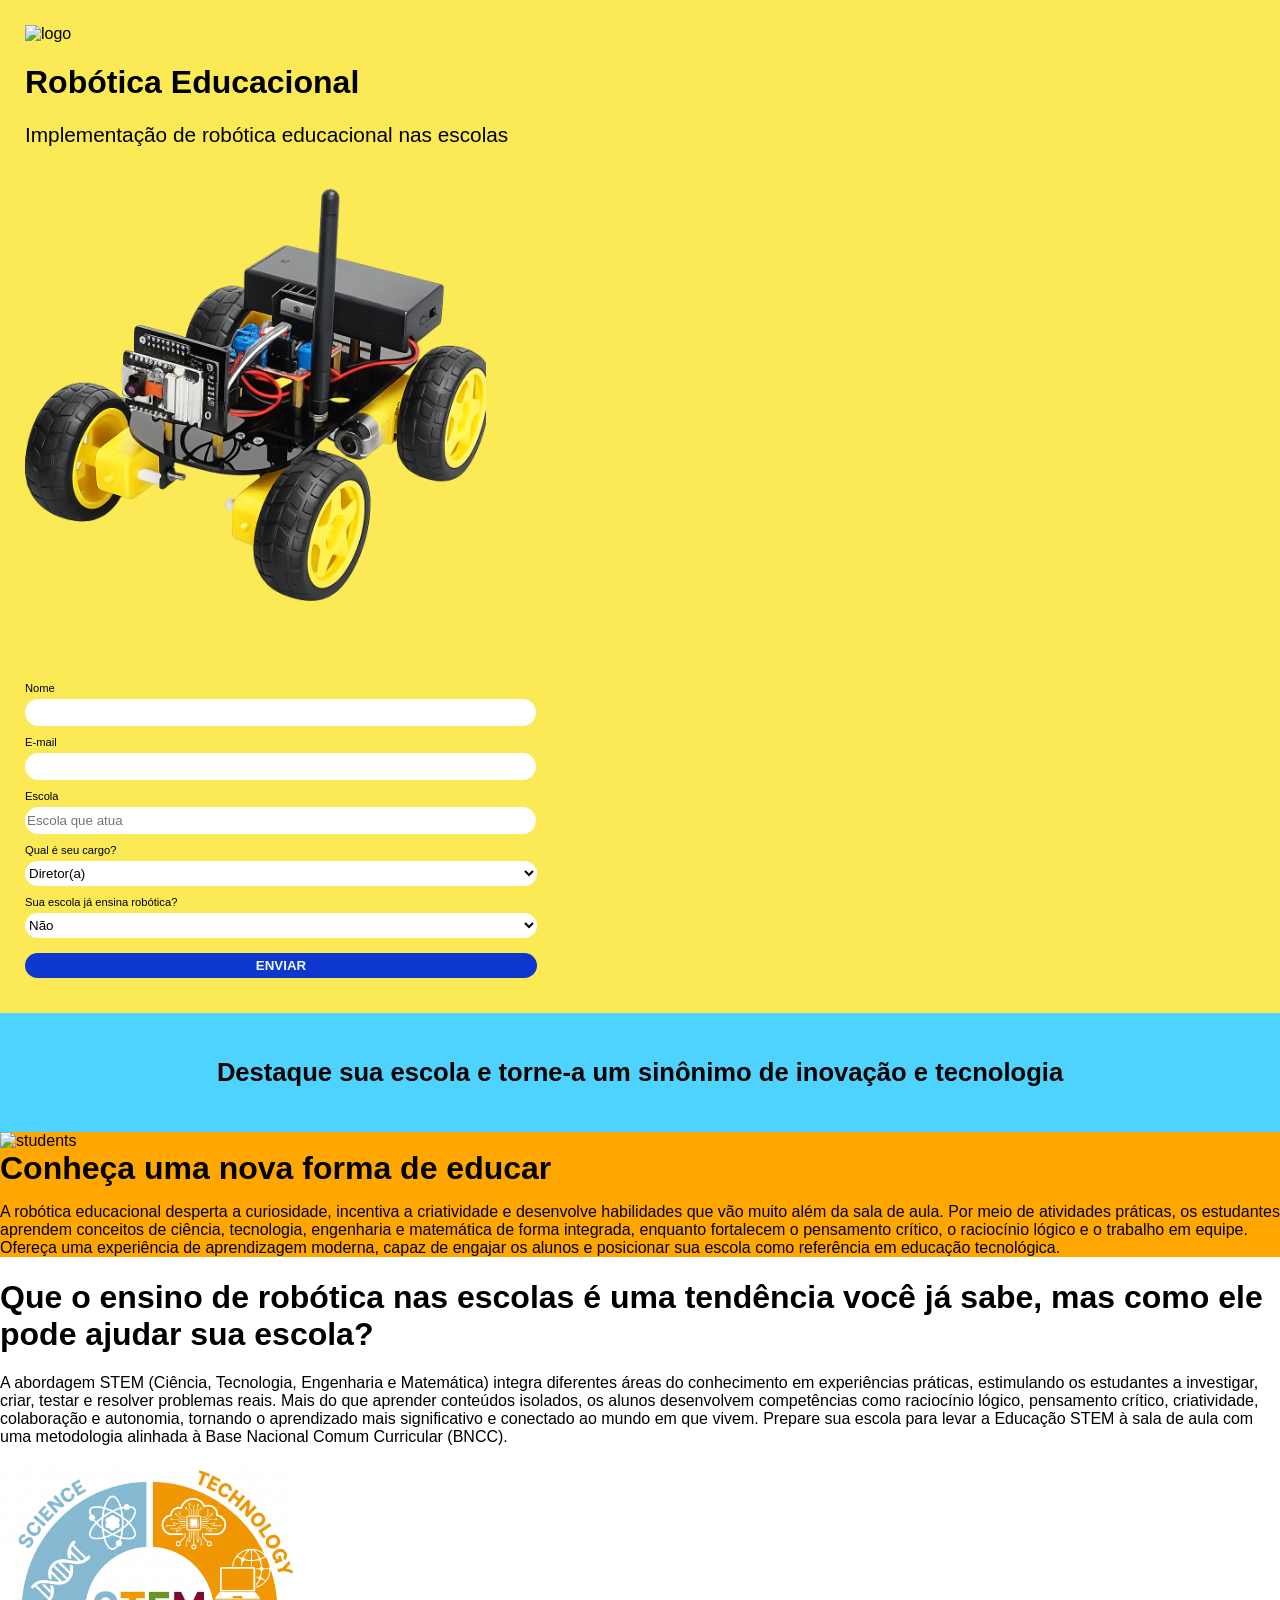
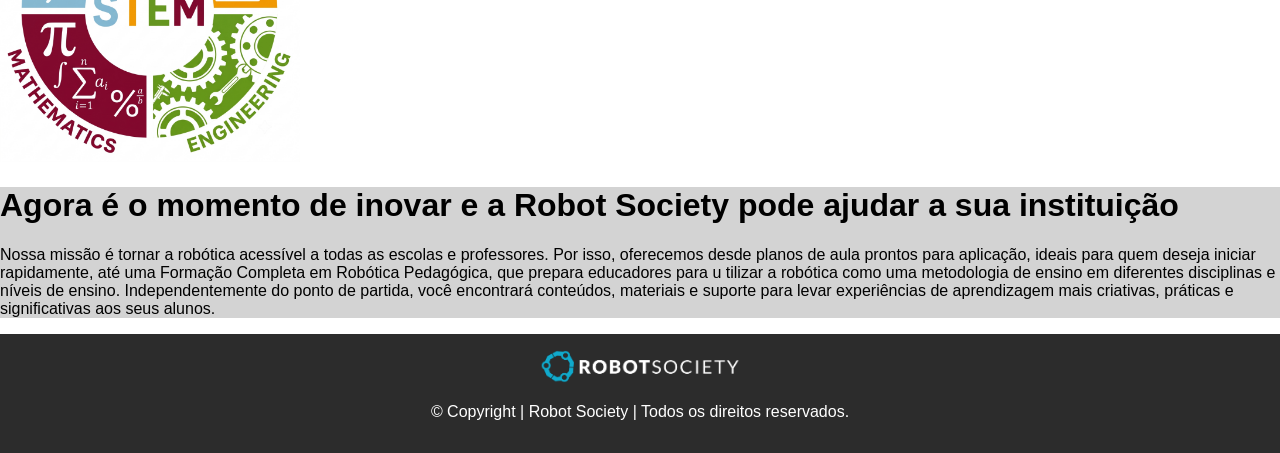
==== index.html @ e0f769cd "Create initial landing page structure" ====
<!DOCTYPE html>
<html lang="en">
<head>
    <meta charset="UTF-8">
    <meta name="viewport" content="width=device-width, initial-scale=1.0">
    <title>Document</title>

    <link rel="stylesheet" href="css/estilo.css">


</head>
<body>

    <div id="top">

        <div id="header">
            <img src="img/logo_siteheader.png" width="60%" alt="logo" >

            <h1 style="font-size: 2em;">Robótica Educacional</h1>
            <p style="font-size: 1.3em;">Implementação de robótica educacional nas escolas</p>

            <img src="img/robot_image.png" width="90%" alt="robot">
        </div>
        
        <form action="processa.html" method="get">
            <div id="questionnaire">

                <label for="name">Nome</label><br>
                <input type="text" name="name"id="name"><br>
                
                <label for="email">E-mail</label><br>
                <input type="text" name="email"id="email"><br>

                <label for="escola">Escola</label><br>
                <input type="text" placeholder="Escola que atua" name="school" id="school"><br>

                <label for="position">Qual é seu cargo?</label><br>
                <select name="position" id="position">
                    <option value="manager">Diretor(a)</option>
                    <option value="coordinator">Coordenador(a)</option>
                    <option value="teacher">Professor(a)</option>
                    <option value="purchasing">Setor de compras</option>
                    <option value="other">Outro</option>
                </select><br>

                <label for="teachRobotics?">Sua escola já ensina robótica?</label><br>
                <select name="teachRobotics?">
                    <option value="no">Não</option>
                    <option value="yes">Sim</option>
                </select><br>

                <button type="submit">ENVIAR</button><br>
            </div>
        </form>
    </div>


    <div id="transition">
        <h1>Destaque sua escola e torne-a um sinônimo de inovação e tecnologia</h1>
    </div>

    <div id="stem">
        
        <div id="stem-students">
            <img src="img/stem-students.png" width="300" alt="students">
        </div>

        <div id="sten-introduction">
            <h1>Conheça uma nova forma de educar</h1>
            <p>A robótica educacional desperta a curiosidade, incentiva a criatividade e 
                desenvolve habilidades que vão muito além da sala de aula. 
                Por meio de atividades práticas, os estudantes aprendem conceitos
                de ciência, tecnologia, engenharia e matemática de forma integrada, 
                enquanto fortalecem o pensamento crítico, o raciocínio lógico e o trabalho em equipe.
                Ofereça uma experiência de aprendizagem moderna, capaz de engajar os alunos 
                e posicionar sua escola como referência em educação tecnológica.</p>
        </div>
    </div>

    <div id="stem2">
        <h1>Que o ensino de robótica nas escolas é uma tendência você já sabe, mas como ele pode ajudar sua escola?</h1>
        <p>
            A abordagem STEM (Ciência, Tecnologia, Engenharia e Matemática) integra diferentes áreas 
            do conhecimento em experiências práticas, estimulando os estudantes a investigar, criar, 
            testar e resolver problemas reais. Mais do que aprender conteúdos isolados, os alunos 
            desenvolvem competências como raciocínio lógico, pensamento crítico, criatividade, 
            colaboração e autonomia, tornando o aprendizado mais significativo e conectado ao mundo 
            em que vivem.          
      
            Prepare sua escola para levar a Educação STEM à sala de aula 
            com uma metodologia alinhada à Base Nacional Comum Curricular (BNCC).
        </p>

        <img src="img/STEM.png" alt="STEM" width="300">
    </div>

    <div id="company">
        <h1>Agora é o momento de inovar e a Robot Society pode ajudar a sua instituição</h1>

        <p>
            Nossa missão é tornar a robótica acessível a todas as escolas e professores. 
            Por isso, oferecemos desde planos de aula prontos para aplicação, 
            ideais para quem deseja iniciar rapidamente, até uma Formação Completa em Robótica Pedagógica,
            que prepara educadores para u   tilizar a robótica como uma metodologia de ensino 
            em diferentes disciplinas e níveis de ensino. 
            Independentemente do ponto de partida, você encontrará conteúdos, materiais e suporte 
            para levar experiências de aprendizagem mais criativas, práticas e significativas aos seus alunos.
        </p>
    </div>

    <div id="footer">
        <img src="img/logo_footer.png" width="200" alt="logo">
        <p>© Copyright | Robot Society | Todos os direitos reservados.</p>
    </div>
    
</body>
</html>
---- css/estilo.css ----
@font-face {
    font-family: Lato;
    src: url(fonts/Lato/Lato-Regular.ttf);
}

Body {
    font-family: 'Lato', Arial, Helvetica, sans-serif;
    margin: 0;
}

#top {

    background-color: rgb(251, 234, 86);


}

#header {
    width: 40%;
    padding: 25px;


    
}

#questionnaire {

    font-size: 0.7em;
    width: 40%; 
    padding: 25px;

    input {
        border-radius: 20px;
        border: 0;
        margin: 5px 0px 10px 0px;
        background-color: white;
        width: 99%;
        height: 25px;
        

    }

    select {
        border-radius: 20px;
        border: 0;
        margin: 5px 0px 10px 0px;
        background-color: white;
        width: 100%;
        height: 25px;


    }

    button {
        border-radius: 20px;
        color: aliceblue;
        border: 0;
        margin: 5px 0px 10px 0px;
        background-color: #0e37cd;
        width: 100%;
        height: 25px;
        font-weight: 800;
    }
}

#transition {
    background-color: rgb(78, 211, 255);
    text-align: center;
    font-size: 0.8em;
    margin: 0;
    padding: 3.5em;

    h1 {
        margin: 0;

    }

}

#stem {
    background-color: rgb(255, 166, 0);

    h1 {
        margin: 0;

    }
}

#company{
    background-color:lightgrey;
}

#footer {
    background-color: rgb(44, 44, 44);
    color: white;
    text-align: center;
    padding: 1em;
}
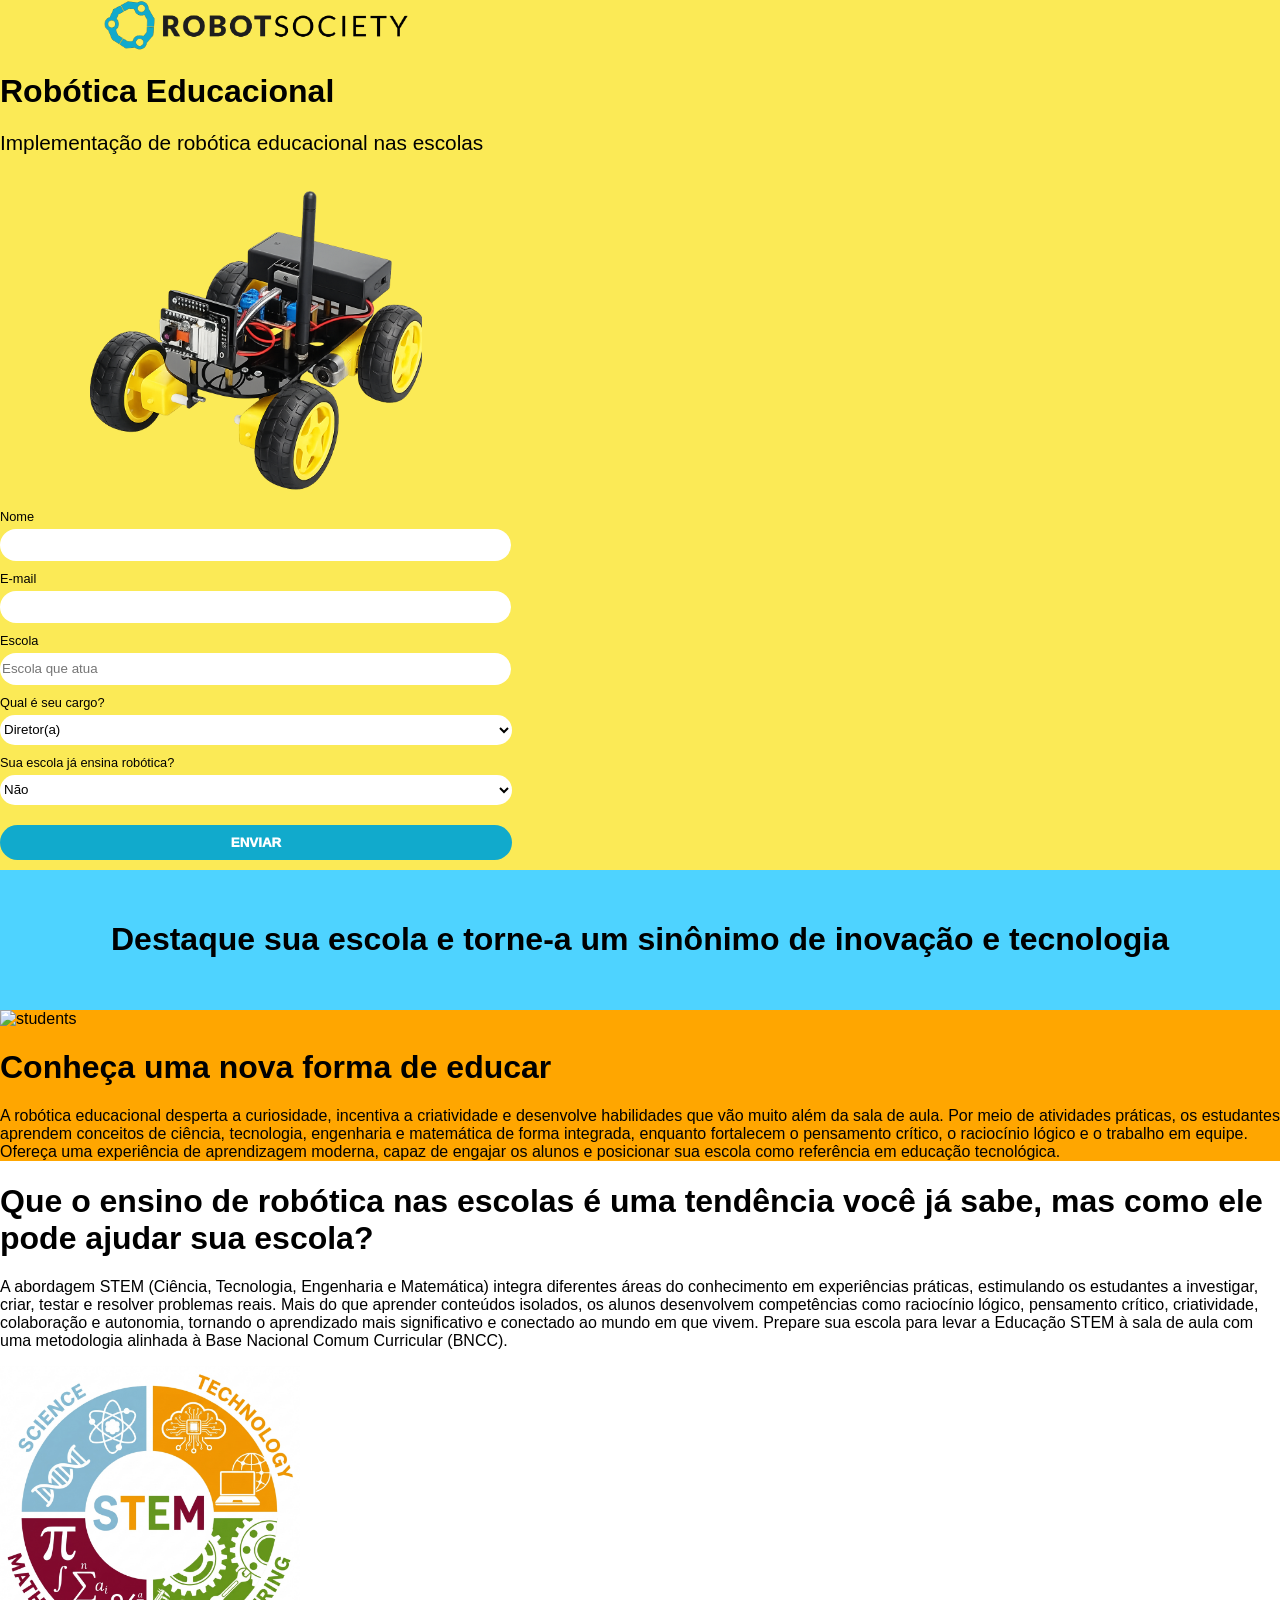
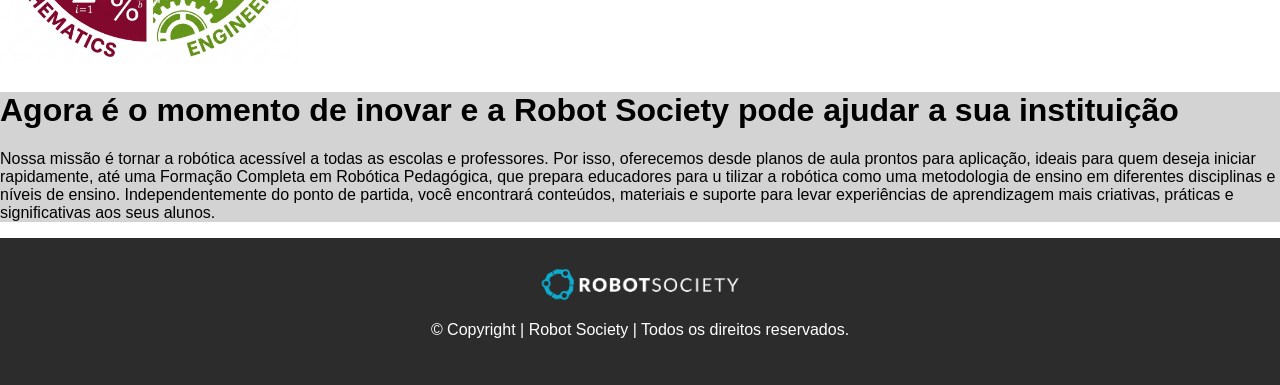
==== commit aee76769: "Refactor form styles using CSS classes" ====
--- a/index.html
+++ b/index.html
@@ -14,28 +14,28 @@
     <div id="top">
 
         <div id="header">
-            <img src="img/logo_siteheader.png" width="60%" alt="logo" >
+            <img src="img/logo_header.png" width="60%" alt="logo" >
 
             <h1 style="font-size: 2em;">Robótica Educacional</h1>
             <p style="font-size: 1.3em;">Implementação de robótica educacional nas escolas</p>
 
-            <img src="img/robot_image.png" width="90%" alt="robot">
+            <img src="img/robot_image.png" width="65%" alt="robot">
         </div>
         
-        <form action="processa.html" method="get">
-            <div id="questionnaire">
+        <div id="questionnaire">
+            <form action="processa.html" method="get">
 
                 <label for="name">Nome</label><br>
-                <input type="text" name="name"id="name"><br>
+                <input class="form_input" type="text" name="name"id="name"><br>
                 
                 <label for="email">E-mail</label><br>
-                <input type="text" name="email"id="email"><br>
+                <input class="form_input" type="text" name="email" id="email"><br>
 
                 <label for="escola">Escola</label><br>
-                <input type="text" placeholder="Escola que atua" name="school" id="school"><br>
+                <input class="form_input" type="text" placeholder="Escola que atua" name="school" id="school"><br>
 
                 <label for="position">Qual é seu cargo?</label><br>
-                <select name="position" id="position">
+                <select class="form_select" name="position" id="position">
                     <option value="manager">Diretor(a)</option>
                     <option value="coordinator">Coordenador(a)</option>
                     <option value="teacher">Professor(a)</option>
@@ -44,14 +44,14 @@
                 </select><br>
 
                 <label for="teachRobotics?">Sua escola já ensina robótica?</label><br>
-                <select name="teachRobotics?">
+                <select class="form_select" name="teachRobotics?">
                     <option value="no">Não</option>
                     <option value="yes">Sim</option>
                 </select><br>
 
-                <button type="submit">ENVIAR</button><br>
-            </div>
-        </form>
+                <button class="form_button" type="submit">ENVIAR</button><br>
+            </form>
+        </div>
     </div>
 
 
--- a/css/estilo.css
+++ b/css/estilo.css
@@ -10,80 +10,68 @@
 
 #top {
 
-    background-color: rgb(251, 234, 86);
+    background-color: rgb(251, 234, 86); 
 
+    margin: 0;
 
 }
 
 #header {
     width: 40%;
-    padding: 25px;
 
-
-    
+    img{
+        display: block;
+        margin: 0 auto;
+    }
+      
 }
 
 #questionnaire {
+    
+    width: 40%;
+    font-size: 0.8em;
 
-    font-size: 0.7em;
-    width: 40%; 
-    padding: 25px;
+}
 
-    input {
-        border-radius: 20px;
-        border: 0;
-        margin: 5px 0px 10px 0px;
-        background-color: white;
-        width: 99%;
-        height: 25px;
-        
-
-    }
-
-    select {
-        border-radius: 20px;
-        border: 0;
-        margin: 5px 0px 10px 0px;
-        background-color: white;
-        width: 100%;
-        height: 25px;
+.form_input{
+    border-radius: 20px;
+    border: 0;
+    height: 30px;
+    width: 99%;
+    margin: 5px 0px 10px 0px;
+    background-color: white;
+}
 
 
-    }
-
-    button {
-        border-radius: 20px;
-        color: aliceblue;
-        border: 0;
-        margin: 5px 0px 10px 0px;
-        background-color: #0e37cd;
-        width: 100%;
-        height: 25px;
-        font-weight: 800;
-    }
+.form_select{
+    border-radius: 20px;
+    border: 0;
+    height: 30px;
+    width: 100%;
+    margin: 5px 0px 10px 0px;
+    background-color: white;
 }
 
+.form_button{
+    border-radius: 20px;
+    border: 0;
+    height: 35px;
+    width: 100%;
+    background-color: #11AACC;
+    color: white;
+    font-weight: 999;
+    margin: 10px 0px 10px 0px;
+}
+            
 #transition {
     background-color: rgb(78, 211, 255);
     text-align: center;
-    font-size: 0.8em;
     margin: 0;
-    padding: 3.5em;
-
-    h1 {
-        margin: 0;
-
-    }
-
+    padding: 30px;    
 }
 
 #stem {
     background-color: rgb(255, 166, 0);
-
-    h1 {
-        margin: 0;
-
-    }
 }
 
 #company{
@@ -94,5 +82,5 @@
     background-color: rgb(44, 44, 44);
     color: white;
     text-align: center;
-    padding: 1em;
+    padding: 30px;
 }
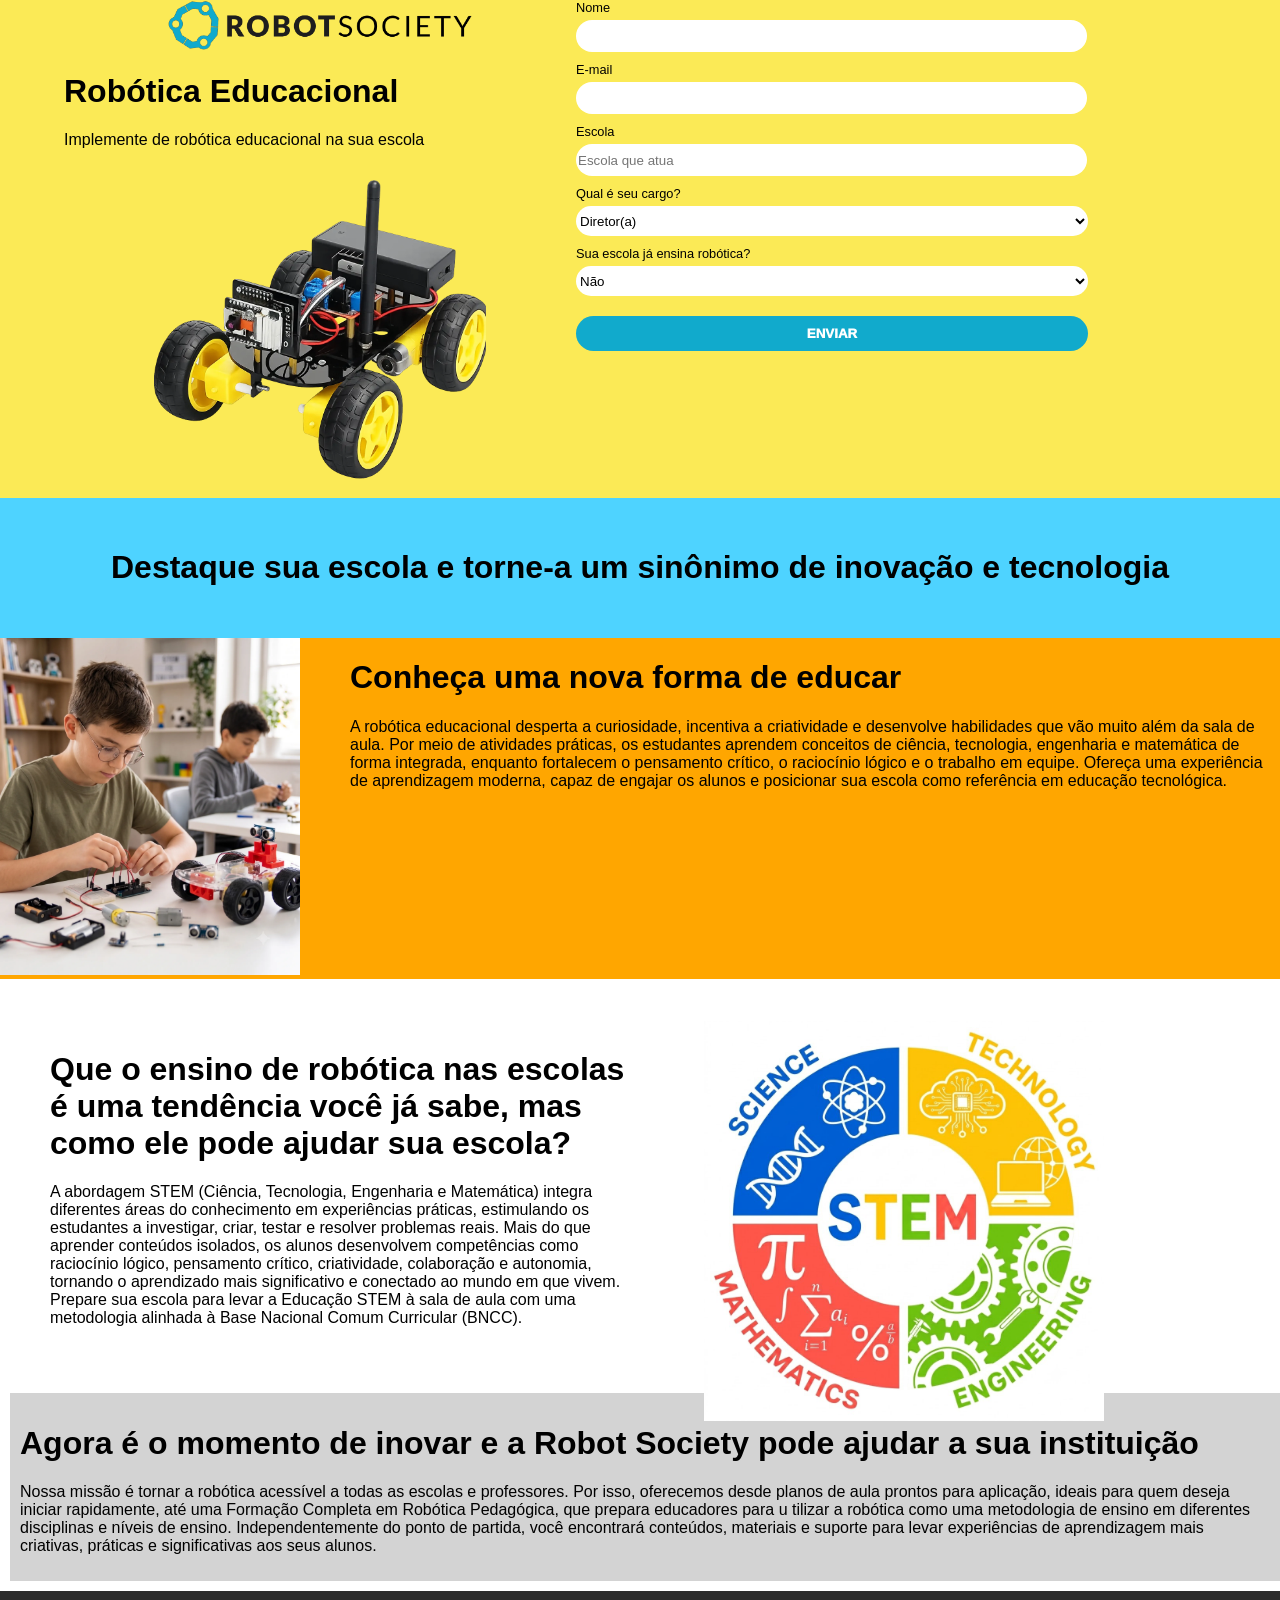
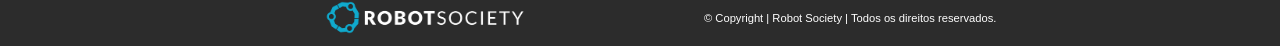
==== commit 77e7a3eb: "Improve page layout alignment" ====
--- a/index.html
+++ b/index.html
@@ -14,12 +14,12 @@
     <div id="top">
 
         <div id="header">
-            <img src="img/logo_header.png" width="60%" alt="logo" >
+            <img src="img/logo_header.webp" width="60%" alt="logo" >
 
-            <h1 style="font-size: 2em;">Robótica Educacional</h1>
-            <p style="font-size: 1.3em;">Implementação de robótica educacional nas escolas</p>
+            <h1>Robótica Educacional</h1>
+            <p>Implemente de robótica educacional na sua escola</p>
 
-            <img src="img/robot_image.png" width="65%" alt="robot">
+            <img src="img/robot_image.webp" width="65%" alt="robot">
         </div>
         
         <div id="questionnaire">
@@ -61,11 +61,9 @@
 
     <div id="stem">
         
-        <div id="stem-students">
-            <img src="img/stem-students.png" width="300" alt="students">
-        </div>
+        <img src="img/stem-students.webp" width="300" alt="students">
 
-        <div id="sten-introduction">
+        <div id="stem-introduction">
             <h1>Conheça uma nova forma de educar</h1>
             <p>A robótica educacional desperta a curiosidade, incentiva a criatividade e 
                 desenvolve habilidades que vão muito além da sala de aula. 
@@ -78,20 +76,24 @@
     </div>
 
     <div id="stem2">
-        <h1>Que o ensino de robótica nas escolas é uma tendência você já sabe, mas como ele pode ajudar sua escola?</h1>
-        <p>
-            A abordagem STEM (Ciência, Tecnologia, Engenharia e Matemática) integra diferentes áreas 
-            do conhecimento em experiências práticas, estimulando os estudantes a investigar, criar, 
-            testar e resolver problemas reais. Mais do que aprender conteúdos isolados, os alunos 
-            desenvolvem competências como raciocínio lógico, pensamento crítico, criatividade, 
-            colaboração e autonomia, tornando o aprendizado mais significativo e conectado ao mundo 
-            em que vivem.          
-      
-            Prepare sua escola para levar a Educação STEM à sala de aula 
-            com uma metodologia alinhada à Base Nacional Comum Curricular (BNCC).
-        </p>
 
-        <img src="img/STEM.png" alt="STEM" width="300">
+        
+        <div id="stem-advantages">
+            <h1>Que o ensino de robótica nas escolas é uma tendência você já sabe, mas como ele pode ajudar sua escola?</h1>
+            <p>
+                A abordagem STEM (Ciência, Tecnologia, Engenharia e Matemática) integra diferentes áreas 
+                do conhecimento em experiências práticas, estimulando os estudantes a investigar, criar, 
+                testar e resolver problemas reais. Mais do que aprender conteúdos isolados, os alunos 
+                desenvolvem competências como raciocínio lógico, pensamento crítico, criatividade, 
+                colaboração e autonomia, tornando o aprendizado mais significativo e conectado ao mundo 
+                em que vivem.          
+                
+                Prepare sua escola para levar a Educação STEM à sala de aula 
+                com uma metodologia alinhada à Base Nacional Comum Curricular (BNCC).
+            </p>
+            <img src="img/STEM.webp" alt="STEM" width="400">
+        </div>
+
     </div>
 
     <div id="company">
@@ -109,7 +111,7 @@
     </div>
 
     <div id="footer">
-        <img src="img/logo_footer.png" width="200" alt="logo">
+        <img src="img/logo_footer.webp" width="200" alt="logo">
         <p>© Copyright | Robot Society | Todos os direitos reservados.</p>
     </div>
     
--- a/css/estilo.css
+++ b/css/estilo.css
@@ -11,26 +11,27 @@
 #top {
 
     background-color: rgb(251, 234, 86); 
-
-    margin: 0;
-
 }
 
 #header {
-    width: 40%;
-
+    width: 40%; 
+    position: relative;
+    left: 5%;
+    
     img{
         display: block;
         margin: 0 auto;
     }
-      
+     
 }
 
 #questionnaire {
     
     width: 40%;
     font-size: 0.8em;
-
+    position: absolute;
+    top: 0;
+    left: 45%;
 }
 
 .form_input{
@@ -72,15 +73,56 @@
 
 #stem {
     background-color: rgb(255, 166, 0);
+    position: relative; 
+
 }
 
+#stem-introduction {
+    position: absolute;
+    top: 0;
+    left: 350px;
+}
+
+#stem2{
+    position: relative;
+    background-color: white;
+    padding: 50px;
+
+    p, h1{
+        width: 50%;
+    }
+
+    img{
+        position: absolute;
+        top: 10%;
+        left: 55%;
+    }
+}
 #company{
     background-color:lightgrey;
+    padding: 10px;
+    margin-bottom: 10px;
+    margin-left: 10px;
 }
 
 #footer {
     background-color: rgb(44, 44, 44);
+    font-size: 0.7em;
     color: white;
-    text-align: center;
-    padding: 30px;
+    padding: 10px;
+    margin: 0;
+    position: relative;
+    
+    img{
+        position: relative;
+        left: 25%;
+    }
+    
+    
+    p{
+        position: absolute;
+        top: 10px;
+        left: 55%;    
+
+    }
 }
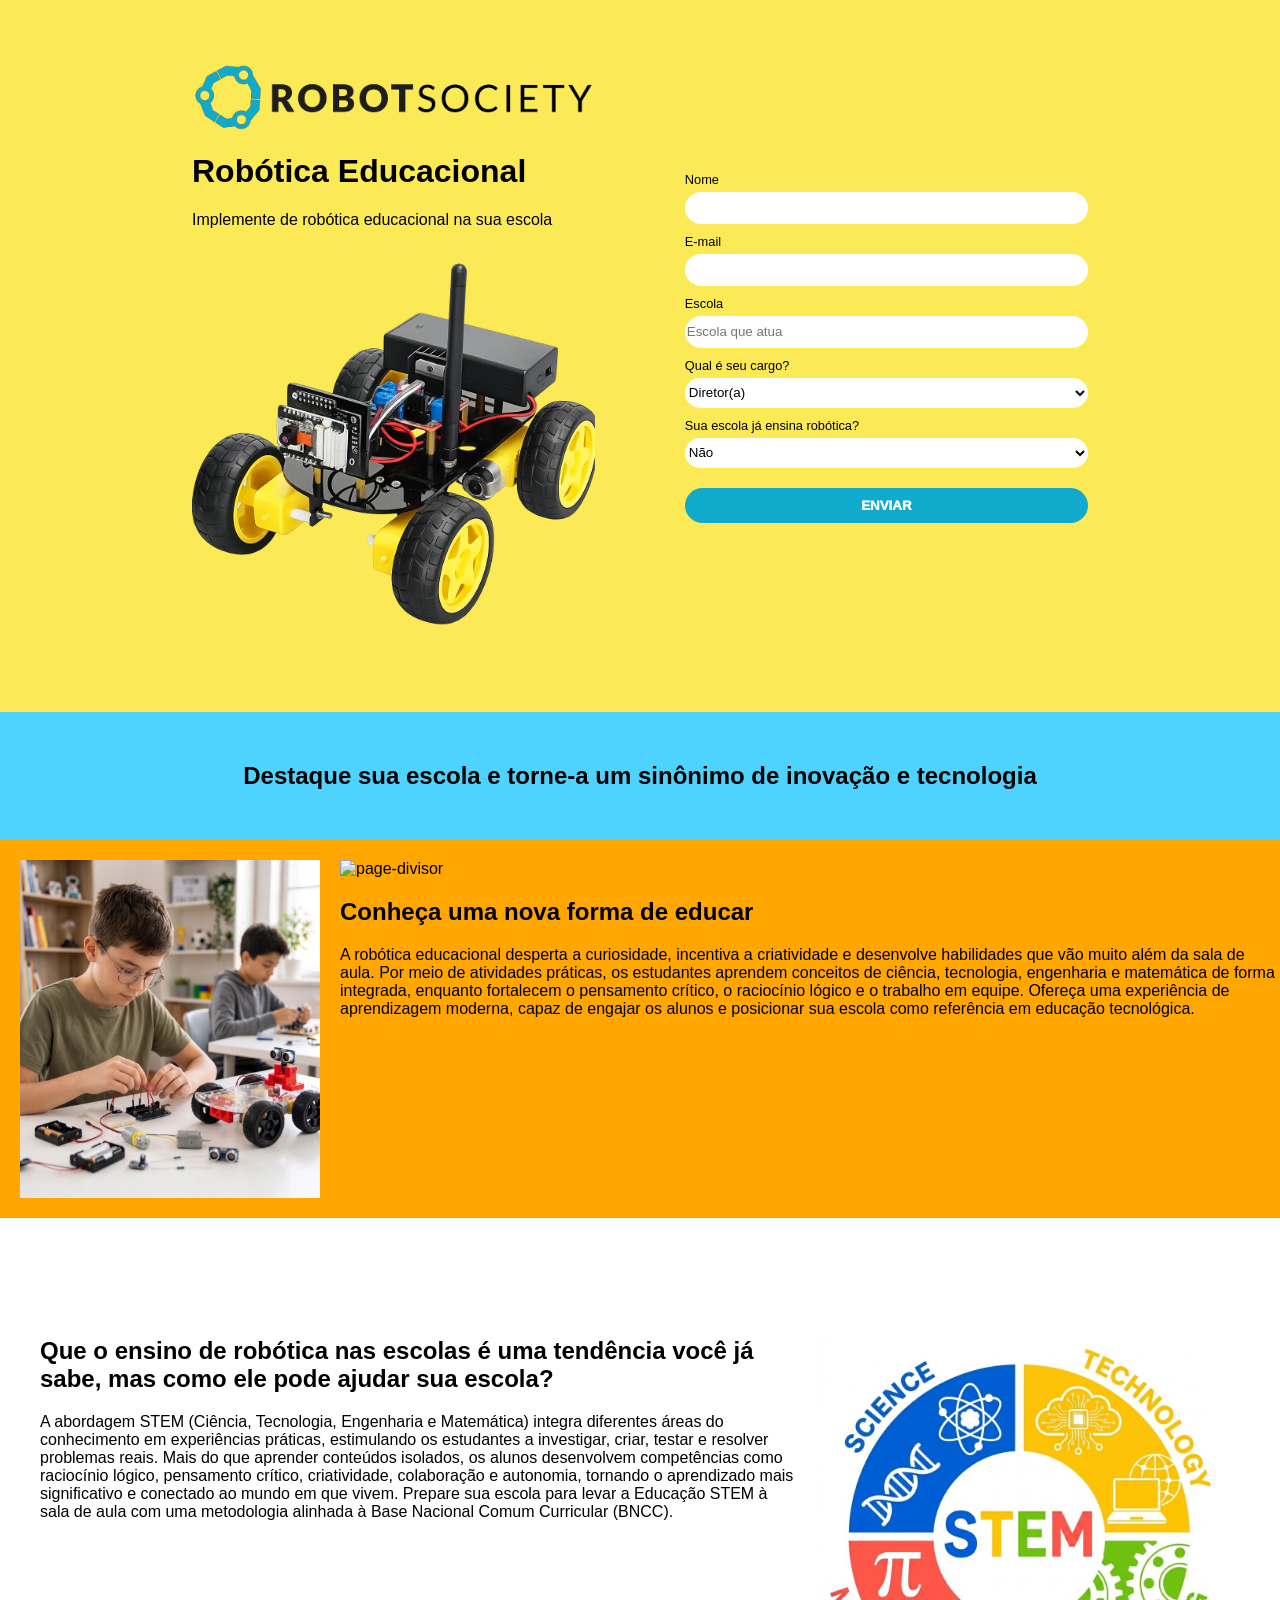
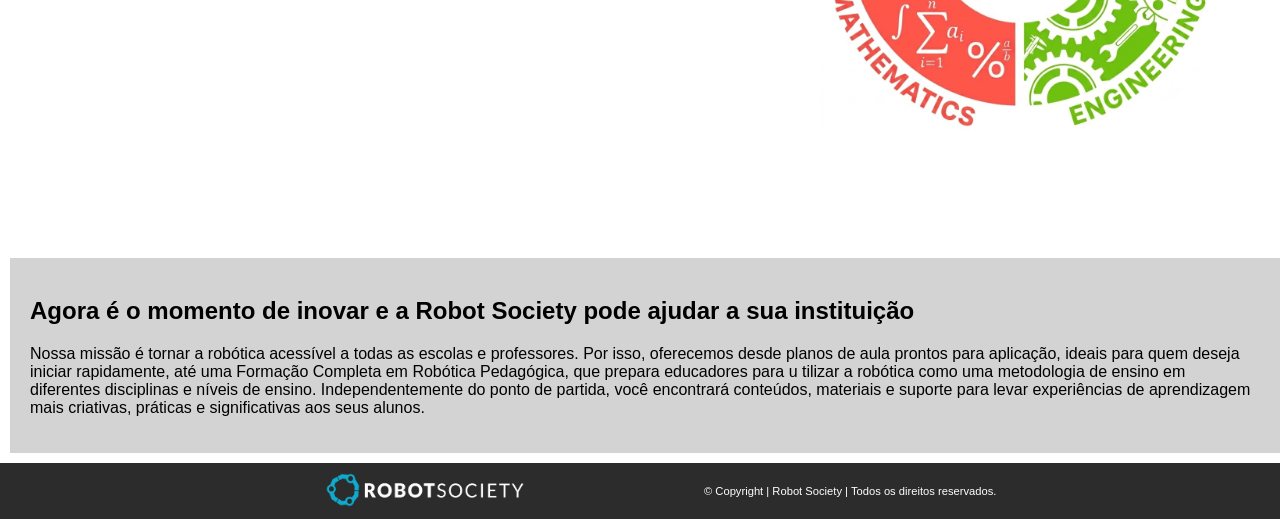
==== commit 387e7e3e: "Refactor page layout alignment using float" ====
--- a/index.html
+++ b/index.html
@@ -3,67 +3,71 @@
 <head>
     <meta charset="UTF-8">
     <meta name="viewport" content="width=device-width, initial-scale=1.0">
-    <title>Document</title>
+    <title>Robot Society</title>
 
     <link rel="stylesheet" href="css/estilo.css">
 
 
 </head>
+
 <body>
 
-    <div id="top">
+    <main>
+        <header id="top">
+            <main>
+                <div id="header">
+                    <img src="img/logo_header.webp" width="100%" alt="logo" >
 
-        <div id="header">
-            <img src="img/logo_header.webp" width="60%" alt="logo" >
+                    <h1>Robótica Educacional</h1>
+                    <p>Implemente de robótica educacional na sua escola</p>
 
-            <h1>Robótica Educacional</h1>
-            <p>Implemente de robótica educacional na sua escola</p>
+                    <img src="img/robot_image.webp" width="100%" alt="robot">
+                </div>
+                
+                <div id="questionnaire">
+                    <form action="processa.html" method="get">
 
-            <img src="img/robot_image.webp" width="65%" alt="robot">
-        </div>
-        
-        <div id="questionnaire">
-            <form action="processa.html" method="get">
+                        <label for="name">Nome</label><br>
+                        <input class="form_input" type="text" name="name"id="name"><br>
+                        
+                        <label for="email">E-mail</label><br>
+                        <input class="form_input" type="text" name="email" id="email"><br>
 
-                <label for="name">Nome</label><br>
-                <input class="form_input" type="text" name="name"id="name"><br>
-                
-                <label for="email">E-mail</label><br>
-                <input class="form_input" type="text" name="email" id="email"><br>
+                        <label for="escola">Escola</label><br>
+                        <input class="form_input" type="text" placeholder="Escola que atua" name="school" id="school"><br>
 
-                <label for="escola">Escola</label><br>
-                <input class="form_input" type="text" placeholder="Escola que atua" name="school" id="school"><br>
+                        <label for="position">Qual é seu cargo?</label><br>
+                        <select class="form_select" name="position" id="position">
+                            <option value="manager">Diretor(a)</option>
+                            <option value="coordinator">Coordenador(a)</option>
+                            <option value="teacher">Professor(a)</option>
+                            <option value="purchasing">Setor de compras</option>
+                            <option value="other">Outro</option>
+                        </select><br>
 
-                <label for="position">Qual é seu cargo?</label><br>
-                <select class="form_select" name="position" id="position">
-                    <option value="manager">Diretor(a)</option>
-                    <option value="coordinator">Coordenador(a)</option>
-                    <option value="teacher">Professor(a)</option>
-                    <option value="purchasing">Setor de compras</option>
-                    <option value="other">Outro</option>
-                </select><br>
+                        <label for="teachRobotics?">Sua escola já ensina robótica?</label><br>
+                        <select class="form_select" name="teachRobotics?">
+                            <option value="no">Não</option>
+                            <option value="yes">Sim</option>
+                        </select><br>
 
-                <label for="teachRobotics?">Sua escola já ensina robótica?</label><br>
-                <select class="form_select" name="teachRobotics?">
-                    <option value="no">Não</option>
-                    <option value="yes">Sim</option>
-                </select><br>
-
-                <button class="form_button" type="submit">ENVIAR</button><br>
-            </form>
-        </div>
-    </div>
+                        <button class="form_button" type="submit">ENVIAR</button><br>
+                    </form>
+                </div>
+            </main>
+        </header>
+    </main>
 
 
-    <div id="transition">
+    <section id="transition">
         <h1>Destaque sua escola e torne-a um sinônimo de inovação e tecnologia</h1>
-    </div>
+    </section>
 
-    <div id="stem">
+    <section id="stem">   
         
-        <img src="img/stem-students.webp" width="300" alt="students">
-
-        <div id="stem-introduction">
+        <img class="float-left-img" src="img/stem-students.webp" width="300" alt="students">
+        <img class="divisor-format" src="img/Untitled.webp" alt="page-divisor">
+        
             <h1>Conheça uma nova forma de educar</h1>
             <p>A robótica educacional desperta a curiosidade, incentiva a criatividade e 
                 desenvolve habilidades que vão muito além da sala de aula. 
@@ -71,14 +75,14 @@
                 de ciência, tecnologia, engenharia e matemática de forma integrada, 
                 enquanto fortalecem o pensamento crítico, o raciocínio lógico e o trabalho em equipe.
                 Ofereça uma experiência de aprendizagem moderna, capaz de engajar os alunos 
-                e posicionar sua escola como referência em educação tecnológica.</p>
-        </div>
-    </div>
+                e posicionar sua escola como referência em educação tecnológica.
+            </p>
+            
+    </section>
 
-    <div id="stem2">
+    <section id="stem2">        
+            <img src="img/STEM.webp" alt="STEM" width="400">
 
-        
-        <div id="stem-advantages">
             <h1>Que o ensino de robótica nas escolas é uma tendência você já sabe, mas como ele pode ajudar sua escola?</h1>
             <p>
                 A abordagem STEM (Ciência, Tecnologia, Engenharia e Matemática) integra diferentes áreas 
@@ -91,14 +95,10 @@
                 Prepare sua escola para levar a Educação STEM à sala de aula 
                 com uma metodologia alinhada à Base Nacional Comum Curricular (BNCC).
             </p>
-            <img src="img/STEM.webp" alt="STEM" width="400">
-        </div>
+    </section>
 
-    </div>
-
-    <div id="company">
+    <section id="company">
         <h1>Agora é o momento de inovar e a Robot Society pode ajudar a sua instituição</h1>
-
         <p>
             Nossa missão é tornar a robótica acessível a todas as escolas e professores. 
             Por isso, oferecemos desde planos de aula prontos para aplicação, 
@@ -108,12 +108,12 @@
             Independentemente do ponto de partida, você encontrará conteúdos, materiais e suporte 
             para levar experiências de aprendizagem mais criativas, práticas e significativas aos seus alunos.
         </p>
-    </div>
+    </section>
 
-    <div id="footer">
+    <footer id="footer">
         <img src="img/logo_footer.webp" width="200" alt="logo">
         <p>© Copyright | Robot Society | Todos os direitos reservados.</p>
-    </div>
+    </footer>
     
 </body>
 </html>
--- a/css/estilo.css
+++ b/css/estilo.css
@@ -10,13 +10,17 @@
 
 #top {
 
-    background-color: rgb(251, 234, 86); 
+    background-color: rgb(251, 234, 86);
+    padding: 5% 15%;
+
+    clear:both;
+    display: table;
+
 }
 
 #header {
-    width: 40%; 
-    position: relative;
-    left: 5%;
+    width: 45%; 
+    float: left;
     
     img{
         display: block;
@@ -26,12 +30,13 @@
 }
 
 #questionnaire {
+
+    float: right;
+    margin-top: 12%;
     
-    width: 40%;
+    width: 45%;
+    min-width: 240px;
     font-size: 0.8em;
-    position: absolute;
-    top: 0;
-    left: 45%;
 }
 
 .form_input{
@@ -63,6 +68,16 @@
     font-weight: 999;
     margin: 10px 0px 10px 0px;
 }
+
+.float-left-img{
+    float: left;
+    margin: 20px;
+}
+
+.divisor-format
+{
+    margin-top: 20px;
+}
             
 #transition {
     background-color: rgb(78, 211, 255);
@@ -74,33 +89,26 @@
 #stem {
     background-color: rgb(255, 166, 0);
     position: relative; 
-
-}
-
-#stem-introduction {
-    position: absolute;
-    top: 0;
-    left: 350px;
+    clear: both;
+    display: table;
 }
 
 #stem2{
     position: relative;
     background-color: white;
-    padding: 50px;
-
-    p, h1{
-        width: 50%;
-    }
+    clear: both;
+    display: table;
+    padding: 100px 40px;
 
     img{
-        position: absolute;
-        top: 10%;
-        left: 55%;
+        float: right;
+        margin: 20px;
     }
 }
+
 #company{
     background-color:lightgrey;
-    padding: 10px;
+    padding: 20px;
     margin-bottom: 10px;
     margin-left: 10px;
 }
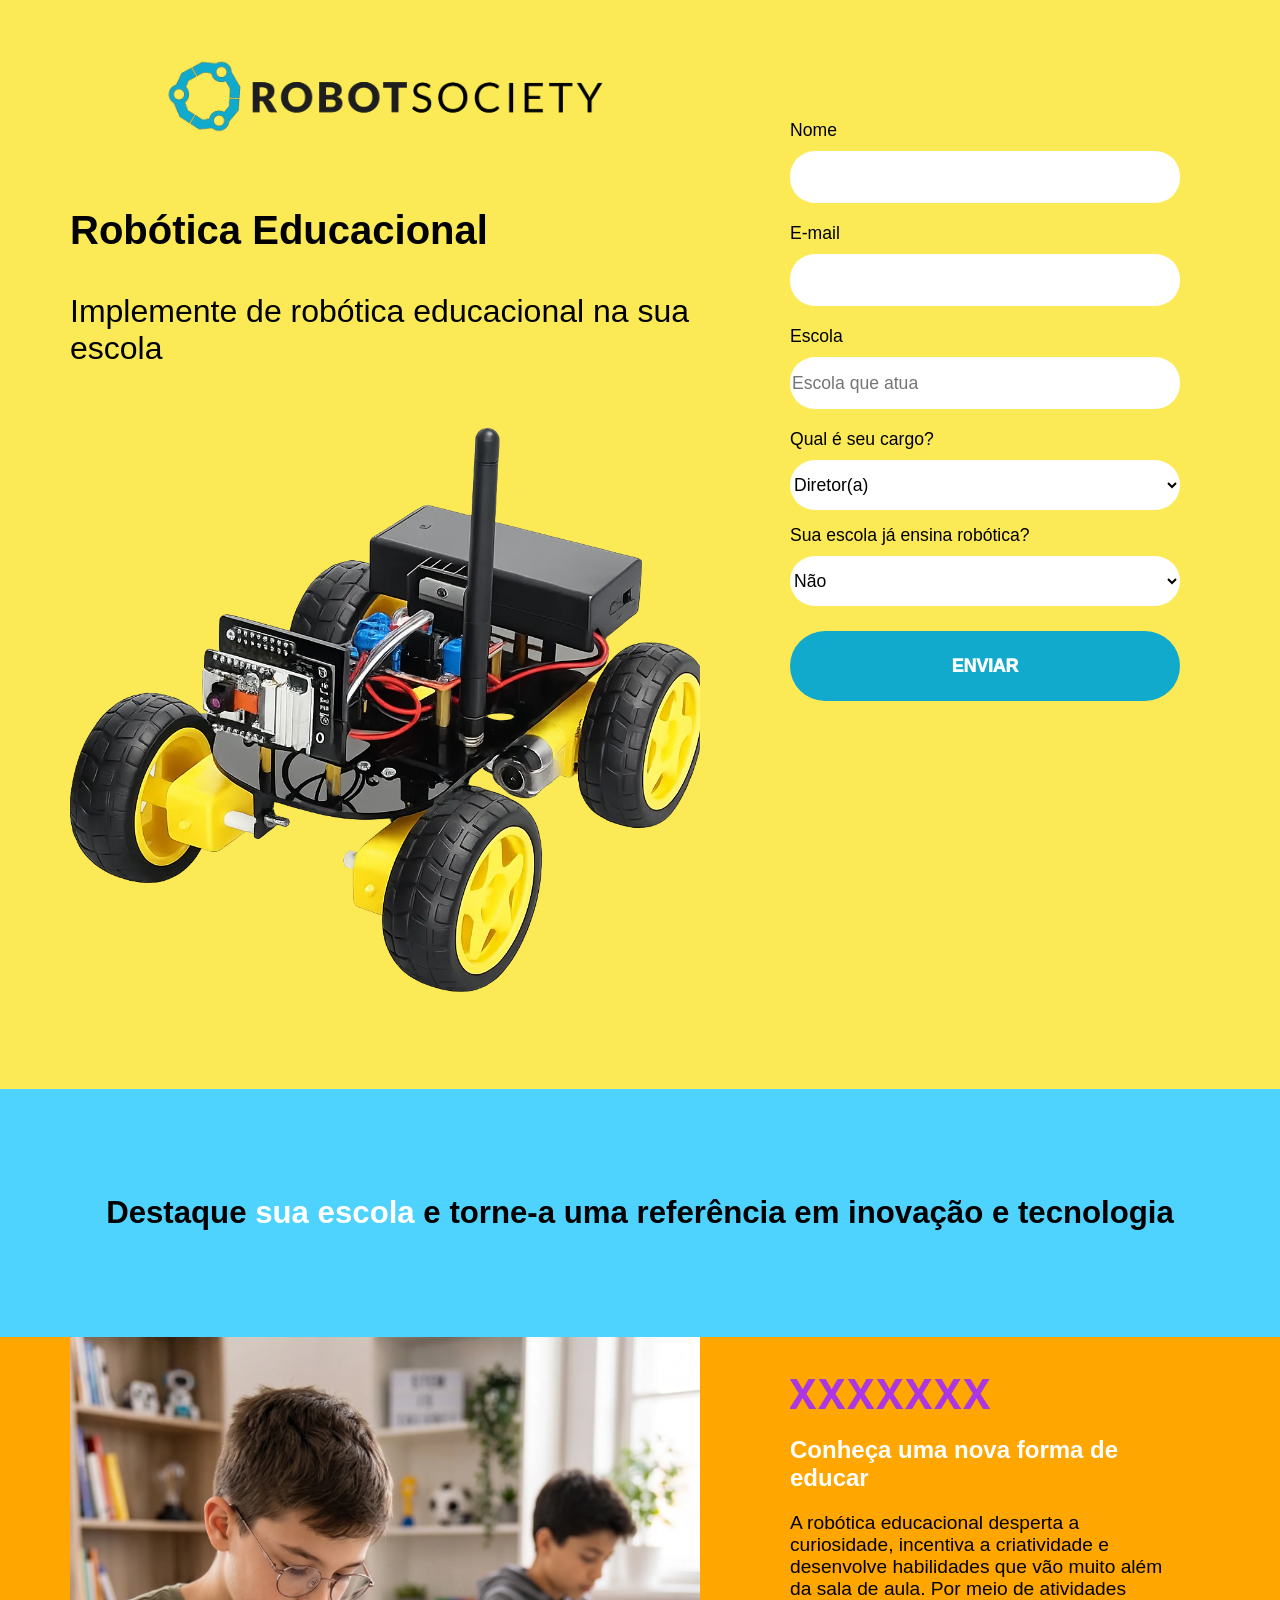
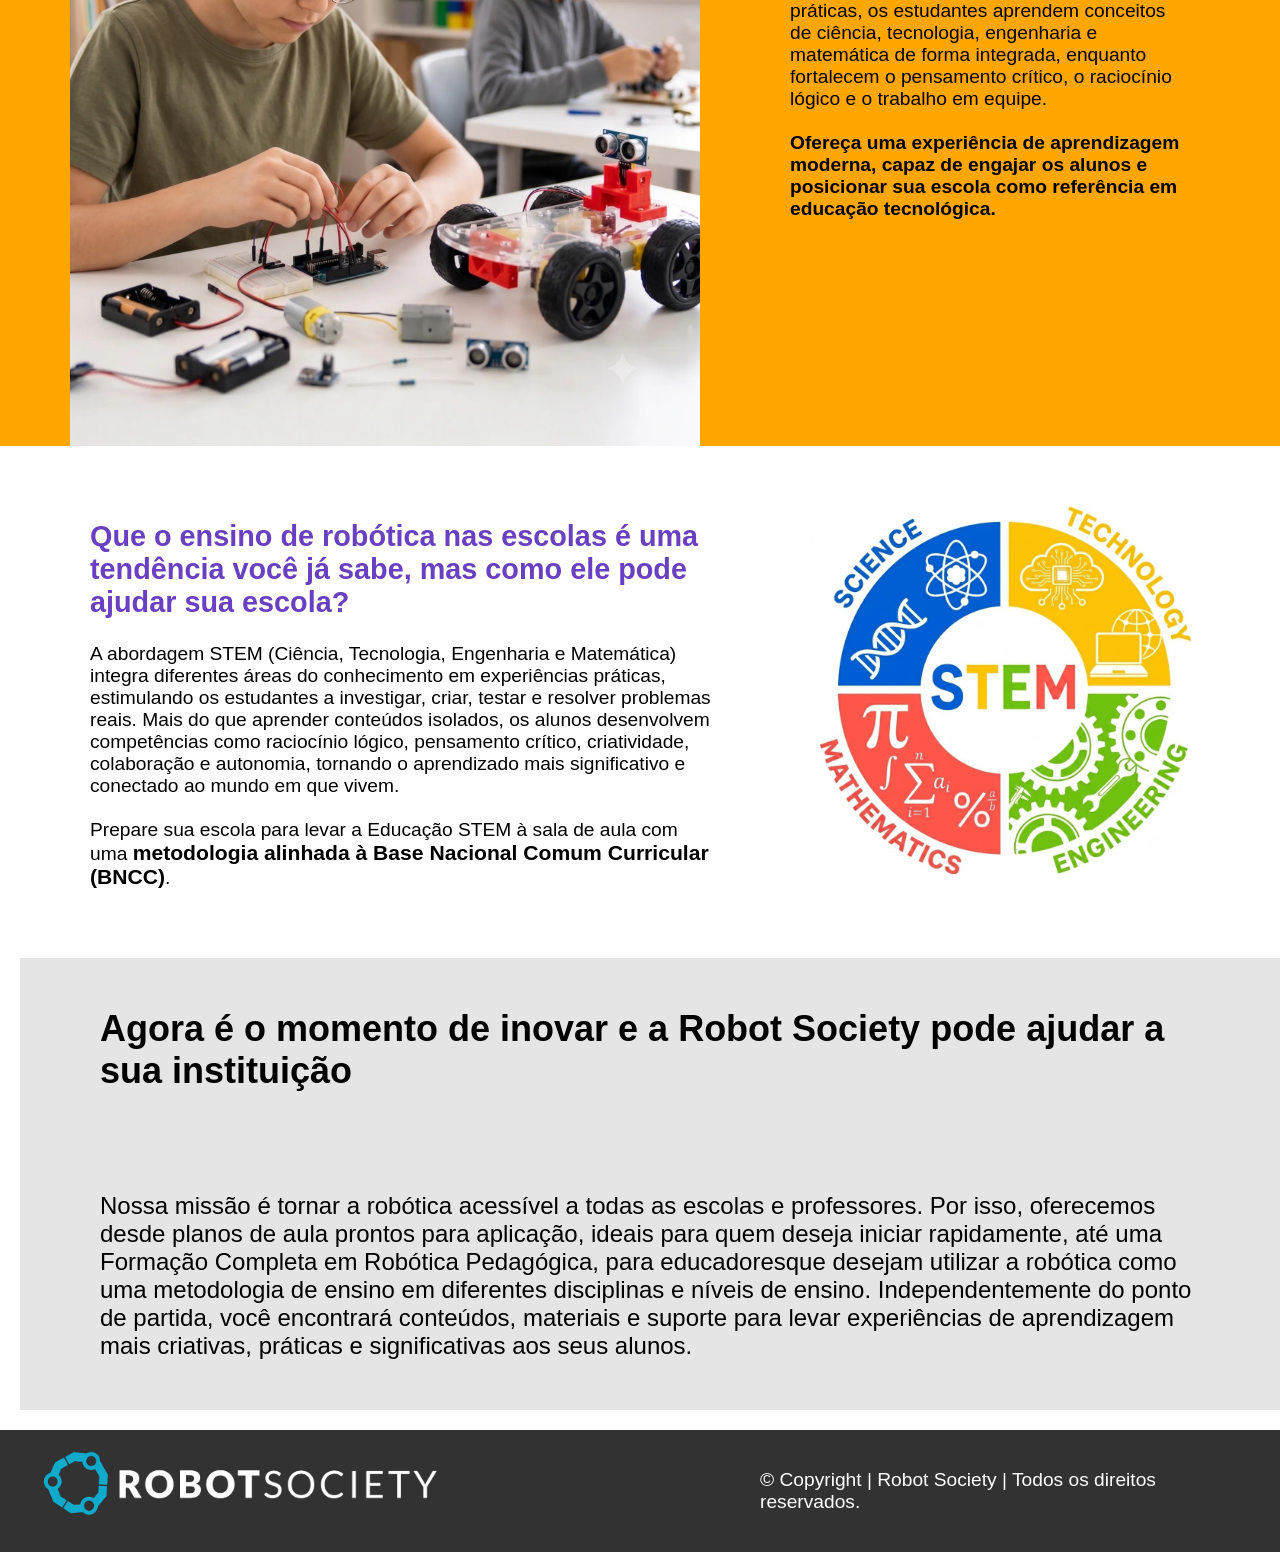
==== commit 64c8ff55: "Improve page layout alignment using flexbox" ====
--- a/index.html
+++ b/index.html
@@ -11,12 +11,10 @@
 </head>
 
 <body>
-
     <main>
-        <header id="top">
-            <main>
-                <div id="header">
-                    <img src="img/logo_header.webp" width="100%" alt="logo" >
+        <header class="container">
+                <div class="esquerda"  id="header">
+                    <img src="img/logo_header.webp" width="70%" alt="logo" >
 
                     <h1>Robótica Educacional</h1>
                     <p>Implemente de robótica educacional na sua escola</p>
@@ -24,7 +22,7 @@
                     <img src="img/robot_image.webp" width="100%" alt="robot">
                 </div>
                 
-                <div id="questionnaire">
+                <div class="direita" id="questionnaire">
                     <form action="processa.html" method="get">
 
                         <label for="name">Nome</label><br>
@@ -54,35 +52,42 @@
                         <button class="form_button" type="submit">ENVIAR</button><br>
                     </form>
                 </div>
-            </main>
         </header>
     </main>
 
 
-    <section id="transition">
-        <h1>Destaque sua escola e torne-a um sinônimo de inovação e tecnologia</h1>
+    <section class="cyan-background">
+        <div id="transition">
+            <h1>Destaque <span>sua escola</span> e torne-a uma referência em inovação e tecnologia</h1>
+        </div>
     </section>
 
-    <section id="stem">   
-        
-        <img class="float-left-img" src="img/stem-students.webp" width="300" alt="students">
-        <img class="divisor-format" src="img/Untitled.webp" alt="page-divisor">
-        
-            <h1>Conheça uma nova forma de educar</h1>
-            <p>A robótica educacional desperta a curiosidade, incentiva a criatividade e 
-                desenvolve habilidades que vão muito além da sala de aula. 
-                Por meio de atividades práticas, os estudantes aprendem conceitos
-                de ciência, tecnologia, engenharia e matemática de forma integrada, 
-                enquanto fortalecem o pensamento crítico, o raciocínio lógico e o trabalho em equipe.
-                Ofereça uma experiência de aprendizagem moderna, capaz de engajar os alunos 
-                e posicionar sua escola como referência em educação tecnológica.
-            </p>
-            
+    <section class="orange-background">        
+        <div class="container" id="stem">
+            <div class="esquerda" id="stem-students">
+                <img class="float-left-img" src="img/stem-students.webp" width="100%" alt="students">
+            </div>
+    
+            <div class="direita" id="stem-introduction">
+                <img class="divisor-format" src="img/page-divisor.webp" alt="page-divisor">
+                
+                <h1>Conheça uma nova forma de educar</h1>
+                <p>A robótica educacional desperta a curiosidade, incentiva a criatividade e 
+                    desenvolve habilidades que vão muito além da sala de aula. 
+                    Por meio de atividades práticas, os estudantes aprendem conceitos
+                    de ciência, tecnologia, engenharia e matemática de forma integrada, 
+                    enquanto fortalecem o pensamento crítico, o raciocínio lógico e o trabalho em equipe.
+                    <br><br>
+                    <span>Ofereça uma experiência de aprendizagem moderna, capaz de engajar os alunos 
+                    e posicionar sua escola como referência em educação tecnológica.</span>
+                </p>
+            </div>            
+        </div>
     </section>
 
-    <section id="stem2">        
-            <img src="img/STEM.webp" alt="STEM" width="400">
-
+    <section class="container">       
+        
+        <div class="esquerda" id="stem-advantages">
             <h1>Que o ensino de robótica nas escolas é uma tendência você já sabe, mas como ele pode ajudar sua escola?</h1>
             <p>
                 A abordagem STEM (Ciência, Tecnologia, Engenharia e Matemática) integra diferentes áreas 
@@ -91,28 +96,43 @@
                 desenvolvem competências como raciocínio lógico, pensamento crítico, criatividade, 
                 colaboração e autonomia, tornando o aprendizado mais significativo e conectado ao mundo 
                 em que vivem.          
-                
+                <br><br>
                 Prepare sua escola para levar a Educação STEM à sala de aula 
-                com uma metodologia alinhada à Base Nacional Comum Curricular (BNCC).
+                com uma <span>metodologia alinhada à Base Nacional Comum Curricular (BNCC)</span>.
             </p>
+        </div>
+
+        <div class="direita" id="stem-logo">
+            <img src="img/STEM.webp" alt="STEM" width="100%">
+        </div>
+
     </section>
 
-    <section id="company">
-        <h1>Agora é o momento de inovar e a Robot Society pode ajudar a sua instituição</h1>
-        <p>
-            Nossa missão é tornar a robótica acessível a todas as escolas e professores. 
-            Por isso, oferecemos desde planos de aula prontos para aplicação, 
-            ideais para quem deseja iniciar rapidamente, até uma Formação Completa em Robótica Pedagógica,
-            que prepara educadores para u   tilizar a robótica como uma metodologia de ensino 
-            em diferentes disciplinas e níveis de ensino. 
-            Independentemente do ponto de partida, você encontrará conteúdos, materiais e suporte 
-            para levar experiências de aprendizagem mais criativas, práticas e significativas aos seus alunos.
-        </p>
+    <section class="lightgray-background">
+        <div class="container" id="company">
+            <h1>Agora é o momento de inovar e a Robot Society pode ajudar a sua instituição</h1>
+            <p>
+                Nossa missão é tornar a robótica acessível a todas as escolas e professores. 
+                Por isso, oferecemos desde planos de aula prontos para aplicação, 
+                ideais para quem deseja iniciar rapidamente, até uma Formação Completa em Robótica Pedagógica,
+                para educadoresque desejam utilizar a robótica como uma metodologia de ensino 
+                em diferentes disciplinas e níveis de ensino. 
+                Independentemente do ponto de partida, você encontrará conteúdos, materiais e suporte 
+                para levar experiências de aprendizagem mais criativas, práticas e significativas aos seus alunos.
+            </p>
+        </div>
     </section>
 
-    <footer id="footer">
-        <img src="img/logo_footer.webp" width="200" alt="logo">
-        <p>© Copyright | Robot Society | Todos os direitos reservados.</p>
+    <footer class="black-background">        
+        <div class="container">
+            <div class="esquerda" id="logo-footer">
+                <img src="img/logo_footer.webp" width="400" alt="logo">
+            </div>
+            <div class="direita" id="footer-notes">
+                <p>© Copyright | Robot Society | Todos os direitos reservados.</p>
+            </div>
+        </div>
+
     </footer>
     
 </body>
--- a/css/estilo.css
+++ b/css/estilo.css
@@ -1,136 +1,189 @@
-@font-face {
-    font-family: Lato;
-    src: url(fonts/Lato/Lato-Regular.ttf);
-}
-
 Body {
-    font-family: 'Lato', Arial, Helvetica, sans-serif;
+    font-family: Arial, Helvetica, sans-serif;
     margin: 0;
 }
 
-#top {
 
-    background-color: rgb(251, 234, 86);
-    padding: 5% 15%;
 
-    clear:both;
-    display: table;
-
+.container {
+    display: flex;
+    flex-wrap: wrap;
+    max-width: 1200px;
+    width: 100%;
+    margin: 0 auto;
 }
 
-#header {
-    width: 45%; 
-    float: left;
-    
+.esquerda{
+    flex: 1 1 50%;
+}
+
+.direita{
+    flex: 1 1 30%;
+}
+
+
+main{
+    background-color: rgb(251, 234, 86);
+}
+
+
+#header {    
+    margin: 60px 30px;
+ 
     img{
         display: block;
         margin: 0 auto;
     }
-     
+
+    h1{
+        font-size: 2.5em;
+        margin-top: 75px;
+        margin-bottom: 40px;
+    }
+    
+    p{
+        font-size: 2em;
+    }
 }
 
 #questionnaire {
 
-    float: right;
-    margin-top: 12%;
-    
-    width: 45%;
-    min-width: 240px;
-    font-size: 0.8em;
+    padding: 10% 60px;
+    font-size: 1.1em;
 }
 
 .form_input{
-    border-radius: 20px;
+    border-radius: 25px;
     border: 0;
-    height: 30px;
+    height: 50px;
     width: 99%;
-    margin: 5px 0px 10px 0px;
+    margin: 10px 0px 20px 0px;
     background-color: white;
+    font-size: 1em;
+
 }
 
 
 .form_select{
-    border-radius: 20px;
+    border-radius: 30px;
     border: 0;
-    height: 30px;
+    height: 50px;
     width: 100%;
-    margin: 5px 0px 10px 0px;
+    margin: 10px 0px 15px 0px;
     background-color: white;
+    font-size: 1em;
 }
 
 .form_button{
-    border-radius: 20px;
+    border-radius: 40px;
     border: 0;
-    height: 35px;
+    height: 70px;
     width: 100%;
     background-color: #11AACC;
     color: white;
     font-weight: 999;
     margin: 10px 0px 10px 0px;
+    font-size: 1em;
+
 }
 
 .float-left-img{
     float: left;
-    margin: 20px;
+    margin-right: 20px;
 }
 
-.divisor-format
-{
-    margin-top: 20px;
-}
-            
+
+.cyan-background{
+    background-color: rgb(78, 211, 255);
+
+}            
+
 #transition {
-    background-color: rgb(78, 211, 255);
     text-align: center;
-    margin: 0;
-    padding: 30px;    
+    padding: 80px;
+    font-size: 1.3em;
+
+    max-width: 1200px;
+    margin: 0 auto;
+    
+    span{
+        color: white;
+    }
+
 }
 
-#stem {
+.orange-background{
     background-color: rgb(255, 166, 0);
-    position: relative; 
-    clear: both;
-    display: table;
+
 }
 
-#stem2{
-    position: relative;
-    background-color: white;
-    clear: both;
-    display: table;
-    padding: 100px 40px;
+#stem-students{
+    margin: 0 30px;
+}
 
-    img{
-        float: right;
-        margin: 20px;
+#stem-introduction{
+    padding: 40px 60px;
+    
+
+    p{
+        font-size: 1.2em;
+    }
+
+    h1{
+        color: white;
+    }
+
+    span{
+        font-weight: 800;
     }
 }
 
-#company{
-    background-color:lightgrey;
-    padding: 20px;
-    margin-bottom: 10px;
-    margin-left: 10px;
+
+#stem-advantages{
+    font-size: 1.2em;
+
+    h1{
+        color: #6940c1;
+    }
+
+    span{
+        font-weight: 800;
+        font-size: 1.1em;
+    }
+
+    margin: 50px;
+   
 }
 
-#footer {
-    background-color: rgb(44, 44, 44);
-    font-size: 0.7em;
+#stem-logo{
+        margin: 50px 40px;
+}
+
+
+.lightgray-background{
+    background-color: #e5e5e5;
+    margin-left: 20px;
+    margin-bottom: 20px;
+    
+}
+
+#company{
+    font-size: 1.5em;
+
+    h1{
+        margin: 50px;
+    }
+
+    p{
+        margin: 50px;
+    }
+}
+
+
+
+.black-background{
+    background-color: rgb(50, 50, 50);
     color: white;
-    padding: 10px;
-    margin: 0;
-    position: relative;
-    
-    img{
-        position: relative;
-        left: 25%;
-    }
-    
-    
-    p{
-        position: absolute;
-        top: 10px;
-        left: 55%;    
-
-    }
+    font-size: 1.2em;
+    padding: 20px;
 }
